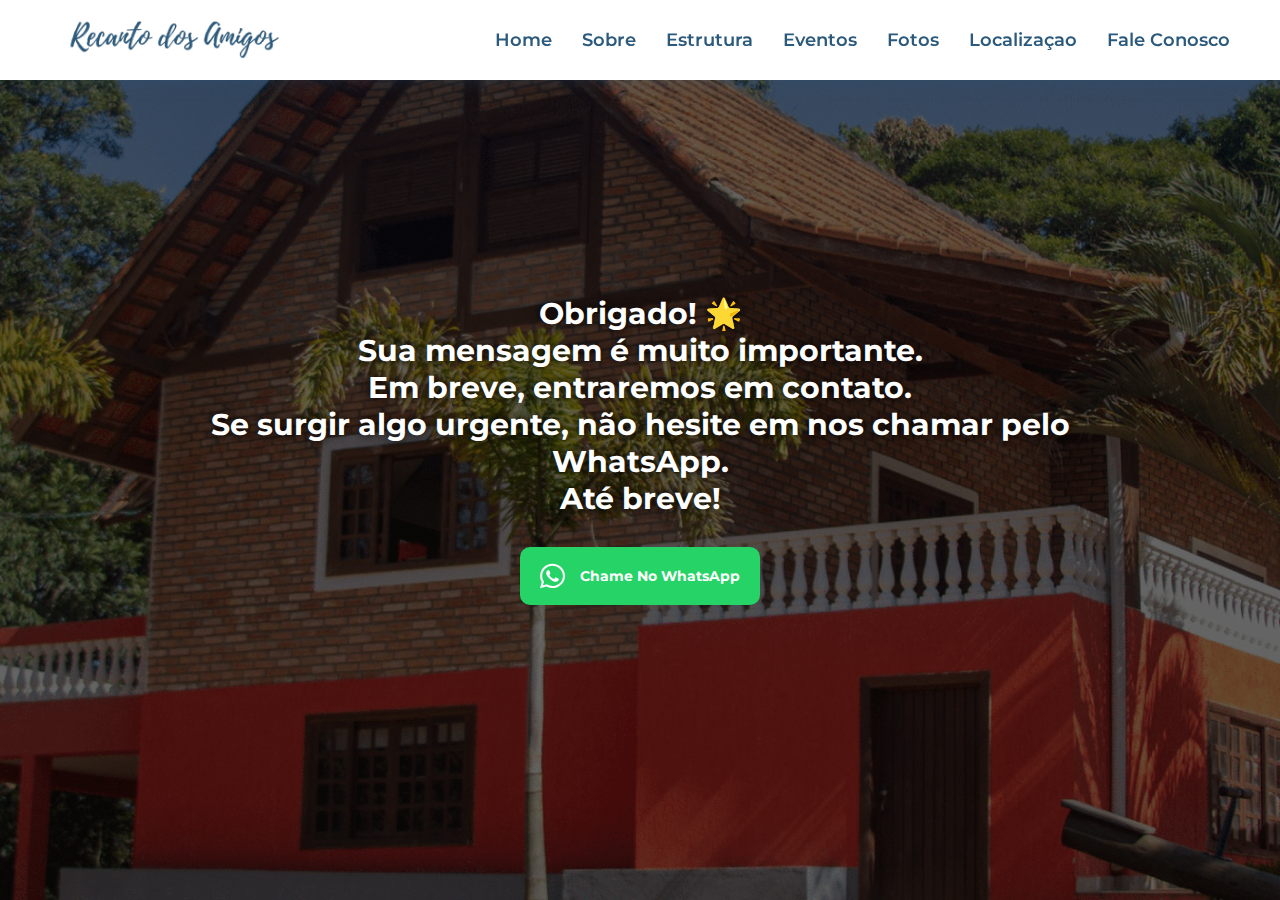
==== obrigado.html @ 03cd28a4 "create pagina obrigado" ====
<!DOCTYPE html>
<html lang="pt-br">
  <head>
    <meta charset="UTF-8" />
    <meta name="viewport" content="width=device-width, initial-scale=1.0" />
    <link rel="stylesheet" href="css/style.css" />
    <title>Chacara Recanto Dos Amigos</title>
  </head>
  <body>
    <header>
      <div class="container">
        <img class="logo" src="img/logo2.png" />

        <nav class="nav" id="nav">
          <ul id="menu">
            <li><a href="index.html">Home</a></li>
            <li><a href="index.html#sobre">Sobre</a></li>
            <li><a href="index.html#estrutura">Estrutura</a></li>
            <li><a href="#eventos">Eventos</a></li>
            <li><a href="#fotos">Fotos</a></li>
            <li><a href="#local">Localizaçao</a></li>
            <li><a href="#contato">Fale Conosco</a></li>
          </ul>

          <button class="mobile-menu" id="btn-mobile">
            <span id="hamburger"></span>
          </button>
        </nav>
      </div>
      <!-- container  -->
    </header>

    <main>
      <div class="img-header">
        <div class="bg-header"></div>
        <p>
          Obrigado! 🌟 <br>Sua mensagem é muito importante.<br> Em breve, entraremos em contato.<br>Se surgir algo urgente, não hesite em nos chamar pelo WhatsApp.<br>Até breve!
        </p>

        <a class="btn-whats-obrigado" href="https://wa.me/5511991310628" target="_blank">
          <img src="img/icon-withe-whatsapp.svg" alt="" />
          Chame No WhatsApp</a
        >
        

      </div>
    </main>
    <script src="js/scripts.js"></script>
  </body>
</html>
---- css/style.css ----
@import url("https://fonts.googleapis.com/css2?family=Montserrat:wght@400;700;800;900&family=Nunito:wght@400;700;900&display=swap");

:root {
  --cor01: hsl(206, 48%, 33%);
  --textwhite: #fff;
  --colorgreen: #25d366;

  /* Fonts */
  --montserrat: "Montserrat", sans-serif;
  --nunito: "Nunito", sans-serif;
}
* {
  margin: 0;
  padding: 0;
  box-sizing: border-box;
  list-style: none;
  font-family: var(--nunito);
  text-decoration: none;
  outline: none;
  scroll-behavior: smooth;
}

.div-section {
  background-color: #cccccc36;
}

a,
p {
  font-family: var(--montserrat);
  font-weight: 700;
  color: black;
}

h3,
h2 {
  font-family: var(--nunito);
  font-weight: 900;
  color: var(--cor01);
}

header {
  position: fixed;
  top: 0;
  left: 0;
  z-index: 4;
  width: 100%;
  background: white;
  box-shadow: 0 0 29px -13px var(--cor01);
}

header .container {
  display: flex;
  align-items: center;
  justify-content: space-between;
  height: 80px;
  padding: 0 50px;
}

header .logo {
  margin-top: -10px;
  width: 250px;
}

nav ul {
  display: flex;
  flex-direction: row;
  gap: 30px;
}

#menu a {
  color: var(--cor01);
  font-weight: 600;
  font-size: 18px;
  position: relative;
}

#menu a::after {
  content: " ";
  width: 0%;
  height: 2px;
  background-color: var(--cor01);
  position: absolute;
  bottom: -2px;
  left: 0;
  transition: 0.5s ease-in-out;
}

#menu a:hover::after {
  content: " ";
  width: 100%;
  height: 2px;
  background-color: var(--cor01);
  position: absolute;
  bottom: -2px;
  left: 0;
  transition: 0.5s ease-in-out;
}

/* Menu mobile */

.mobile-menu {
  background-color: var(--cor01);
  /* padding: 6px; */
  padding: 16px;
  width: 30px;
  height: 30px;
  border-radius: 50%;
  display: flex;
  justify-content: center;
  align-items: center;
  border: none;
  display: none;
}

.img-header {
  background-image: url(../img/img-casa-header.jpg);
  background-size: cover;
  background-repeat: no-repeat;
  background-position: bottom;
  height: 100vh;

  display: flex;
  flex-direction: column;
  gap: 30px;
  align-items: center;
  justify-content: center;

  position: relative;
}

.bg-header {
  z-index: 1;
  width: 100%;
  height: 100%;
  position: absolute;
  background-color: #000000;
  opacity: 0.6;
}

.img-header p {
  z-index: 2;
  max-width: 50%;
  text-align: center;
  font-size: 30px;
  color: var(--textwhite);
  text-shadow: 0 0 10px #000000;
}

.container {
  max-width: 1450px;
  margin: auto;
}

.contato-header {
  display: grid;
  grid-template-columns: 1fr 1fr 1fr 1fr;
  margin: 60px 0;
  flex-wrap: wrap;
}

.contato-header h3 {
  margin: -15px 0 5px;
}

.phone,
.location,
.email,
.social {
  text-align: center;
  margin: auto;
}

.email a {
  margin: auto;
  display: block;
}

.sobre {
  display: flex;
  gap: 40px;
  padding: 60px 40px;
  min-height: 450px;
}

.left-sobre {
  width: 50%;
  display: flex;
  flex-direction: column;
  justify-content: space-between;

  font-size: 18px;
  line-height: 28px;
  letter-spacing: 0.5px;
}

.left-sobre h2 {
  font-size: 35px;
  font-weight: 900;
  color: var(--cor01);
}

.left-sobre a img {
  width: 25px;
}

.left-sobre a {
  display: flex;
  justify-content: center;
  align-items: center;
  gap: 15px;
  padding: 15px 20px;
  border-radius: 10px;
  color: var(--textwhite);
  background-color: var(--colorgreen);
  transition: 0.6s;
}

.left-sobre a:hover, .btn-whats-obrigado:hover {
  opacity: 0.9;
  scale: 1.1;
}

.left-sobre a:active, .btn-whats-obrigado:active {
  opacity: 0.7;
  scale: 1;
}

.right-sobre {
  width: 50%;
  background-image: url(../img/30.jpg);
  background-size: cover;
  background-position: bottom;
  border-radius: 20px;
}

.section-instacoes {
  padding: 60px 40px;
  text-align: center;
}

.section-instacoes h2 {
  font-size: 35px;
  margin-bottom: 40px;
}

.sobre-instalacoes {
  display: grid;
  grid-template-columns: repeat(3, 1fr);
  gap: 40px;
  text-align: center;
}

.sobre-instalacoes img {
  width: 80px;
}

.sobre-instalacoes h3 {
  font-size: 25px;
  margin-bottom: 10px;
}

.sobre-instalacoes p {
  width: 80%;
  margin: auto;
  line-height: 20px;
  letter-spacing: 0.5px;
}

/* Galeria de Eventos */

.section-eventos {
  padding: 50px;
  text-align: center;
  overflow: hidden;
}

.section-eventos h2 {
  font-size: 35px;
}

.section-eventos p,
.section-container-galery p {
  text-align: center;
  max-width: 500px;
  margin: auto;
  margin-bottom: 40px;
}

.slide-eventos {
  display: flex;
  width: auto;
  height: auto;
  overflow: hidden;
  margin-bottom: 20px;
}

.slide-track {
  display: flex;
  gap: 30px;

  animation: scroll 40s linear infinite;
  -webkit-animation: scroll 60s linear infinite;
  width: calc(300px * 18);
}

.slide-eventos .evento {
  width: 300px;
  background-color: var(--cor01);
  border-radius: 10px;
  padding-top: 20px;
  display: flex;
  flex-direction: column;
}

.slide-eventos div h3 {
  font-size: 20px;
  padding-bottom: 15px;
  color: var(--textwhite);
}

.slide-eventos img {
  width: auto;
  border-radius: 0 0 10px 10px;
}

/* Galeria */

.section-container-galery {
  position: relative;
  padding: 50px;
}

.section-container-galery h2 {
  font-size: 35px;
  text-align: center;
}

.img-container-01 {
  display: grid;
  grid-template-columns: repeat(3, 1fr);
  gap: 25px;
  justify-content: center;
  padding: 10px;
}

.image {
  height: 250px;
  border: 3px solid var(--cor01);
  overflow: hidden;
  cursor: pointer;
  border-radius: 10px;
  display: none;
}

.image img {
  height: 100%;
  width: 100%;
  object-fit: cover;
  transition: 0.2s linear;
}

.image:hover img {
  transform: scale(1.1);
}

.popup-img {
  position: fixed;
  top: 0;
  left: 0;
  background: rgba(0, 0, 0, 78%);
  backdrop-filter: blur(7px);
  width: 100%;
  height: 100%;
  z-index: 10;
  display: none;
}

.arrow-btn {
  position: absolute;
  top: 50%;
  padding: 10px;
  border-radius: 50%;
  border: none;
  background: none;
  cursor: pointer;
  font-size: 35px;
  width: 50px;
  height: 50px;
  transition: 0.4s ease-in-out;
  z-index: 11;
}

.arrow-btn:hover {
  background: rgba(0, 0, 0, 0.5);
}

.left-arrow {
  left: 20px;
  transform: translateY(-50%);
}

.right-arrow {
  right: 20px;
  transform: translateY(-50%) rotate(180deg);
}

.popup-img span {
  position: absolute;
  top: 0;
  right: 25px;
  font-size: 35px;
  font-weight: bold;
  color: var(--textwhite);
  cursor: pointer;
  z-index: 100;
}

.popup-img img {
  position: absolute;
  top: 50%;
  left: 50%;
  transform: translate(-50%, -50%);
  border-radius: 10px;
  max-width: 750px;
  max-height: 90%;
  object-fit: cover;
  object-fit: cover;
}

.btn-galeria,
.btn-submit {
  margin: 5px auto;
  display: block;
  color: var(--textwhite);
  font-size: 20px;
  font-weight: 700;
  background-color: var(--cor01);
  border-radius: 10px;
  border: none;
  padding: 10px 40px;
  cursor: pointer;
  transition: 0.2s linear;
}

.btn-galeria:hover,
.btn-submit:hover {
  opacity: 0.9;
  scale: 1.1;
}

.btn-galeria:active,
.btn-submit:active {
  opacity: 0.7;
  scale: 1;
}

.fim-galeria h2 {
  font-size: 25px;
}

.fim-galeria {
  margin: 20px auto;
  display: none;
  flex-direction: column;
  transition: 0.4s ease-in;
}

.local {
  width: 100%;
  padding: 50px 0;
  display: flex;
  flex-direction: column;
  justify-content: center;
  align-items: center;
}

.local h2 {
  font-size: 35px;
}

.local p {
  text-align: center;
  max-width: 500px;
  margin: auto;
  margin-bottom: 40px;
}

.local iframe {
  width: 100%;
  border-radius: 10px;
  margin: 20px 0;
}

.contact {
  display: flex;
  justify-content: center;
  text-align: center;
  padding: 50px;
}

.contact h2 {
  font-size: 35px;
}

.fale-conosco {
  display: flex;
  flex-direction: column;
  padding: 20px;
  border-radius: 10px;
  gap: 20px;
}

form {
  width: 50%;
}

input {
  height: 40px;
  border-radius: 3px;
  border: 1px solid gray;
  padding-left: 10px;
  outline-color: chartreuse;
}

textarea {
  resize: none;
  height: 150px;
  width: auto;
  border-radius: 3px;
  border: 1px solid gray;
  padding: 10px;
  outline-color: chartreuse;
}

form button {
  margin: 0 auto;
  padding: 10px 20px;
  background-color: var(--cor01);
  color: var(--textwhite);
  font-size: 18px;
  border: none;
  border-radius: 20px;
}

footer {
  background: var(--cor01);
}

.content-footer {
  display: flex;
  flex-wrap: wrap;
  justify-content: space-around;
  padding: 50px;
  gap: 30px;
}

footer h2 {
  color: var(--textwhite);
  margin-bottom: 7px;
}

footer p,
footer a {
  color: var(--textwhite);
  line-height: 25px;
}

footer img {
  width: 18px;
}

.content-local-footer {
  display: flex;
  gap: 10px;
}

.content-local-footer img {
  width: 30px;
}

.social-footer p,
.contato-footer p {
  display: flex;
  align-items: center;
  gap: 10px;
}

.copyright h4 {
  text-align: center;
  padding: 10px;
  background-color: #1c425f;
  color: var(--textwhite);
}

.btn-whatsapp {
  display: flex;
  justify-content: center;
  align-items: center;

  width: 60px;
  height: 60px;
  padding: 15px;
  border-radius: 50%;
  background-color: var(--colorgreen);

  position: fixed;
  bottom: 35px;
  right: 35px;
  z-index: 120;
  cursor: pointer;
}

.pulse {
  animation: animate-pulse 3s linear infinite;
}

/* Página de Obrigado */

.btn-whats-obrigado {
  display: flex;
  justify-content: center;
  align-items: center;
  gap: 15px;
  padding: 15px 20px;
  border-radius: 10px;
  color: var(--textwhite);
  background-color: var(--colorgreen);
  transition: 0.6s;
  z-index: 50;
}


.btn-whats-obrigado img {
  width: 25px;
}

.btn-whats-obrigado {
  font-size: 14px;
}

/* Keyframe Botão WhatsApp */

@keyframes animate-pulse {
  0% {
    box-shadow: 0 0 0 0 rgba(51, 204, 102, 0.7), 0 0 0 0 rgba(51, 204, 102, 0.7);
  }
  40% {
    box-shadow: 0 0 0 50px rgba(51, 204, 102, 0),
      0 0 0 0 rgba(51, 204, 102, 0.7);
  }
  80% {
    box-shadow: 0 0 0 50px rgba(51, 204, 102, 0),
      0 0 0 30px rgba(51, 204, 102, 0);
  }
  100% {
    box-shadow: 0 0 0 0 rgba(51, 204, 102, 0), 0 0 0 30px rgba(51, 204, 102, 0);
  }
}

/* Keyframe Galeria de Eventos */

@keyframes scroll {
  from {
    -webkit-transform: translateX(0);
    transform: translateX(0);
  }
  to {
    -webkit-transform: translateX(-4500px);
    transform: translateX(calc(-4500px));
  }
}

/* Responsividade */

@media screen and (max-width: 1280px) {
  .img-header p {
    max-width: 80%;
  }
}

@media screen and (max-width: 1070px) {
  nav ul {
    gap: 18px;
  }

  nav ul li a {
    font-size: 17px;
  }

  header .logo {
    width: 200px;
  }
}

@media screen and (max-width: 900px) {
  header .container {
    padding: 0 15px;
  }

  .img-header {
    height: 50vh;
  }

  #hamburger {
    color: #fff;
    display: block;
    width: 20px;
    border-top: 2px solid;
  }

  #hamburger::after,
  #hamburger::before {
    content: "";
    display: block;
    width: 20px;
    height: 2px;
    background: currentColor;
    margin-top: 5px;
    transition: 0.3s;
    position: relative;
  }

  #nav.active #hamburger {
    border-top-color: transparent;
  }

  #nav.active #hamburger::before {
    transform: rotate(135deg);
  }

  #nav.active #hamburger::after {
    transform: rotate(-135deg);
    top: -6px;
  }

  .nav #menu {
    display: block;
    position: absolute;
    width: 100%;
    height: calc(100vh - 80px);
    top: 80px;
    right: -100%;
    background-color: #2c5a7d80;
    padding: 20px;
    backdrop-filter: blur(9px);
    transition: 0.6s;

    /* display: block; */
    z-index: 10;
  }

  #menu li {
    margin-bottom: 15px;
  }

  #menu li a {
    color: var(--textwhite);
    font-size: 18px;
    font-weight: 900;
  }

  .nav.active #menu {
    right: 0;
  }

  .mobile-menu {
    display: flex;
  }

  .img-header p {
    max-width: 80%;
  }

  .contato-header {
    display: grid;
    grid-template-columns: 1fr 1fr;
    gap: 50px;
  }

  .sobre {
    flex-direction: column;
    align-items: center;
  }

  .left-sobre {
    width: 80%;
    gap: 15px;
    align-items: center;
    text-align: center;
  }

  .right-sobre {
    height: 300px;
    width: 80%;
  }

  .sobre-instalacoes {
    grid-template-columns: repeat(2, 1fr);
  }

  .img-container-01 {
    grid-template-columns: repeat(2, 1fr);
  }

  form {
    width: 80%;
  }

  div#contato {
    padding: 0;
  }
}

@media screen and (max-width: 768px) {
  header .logo {
    width: 230px;
  }
  .img-header {
    height: 50vh;
  }
  .img-header p {
    font-size: 18px;
    margin-top: 40px;
  }
  .popup-img img {
    width: 90%;
  }

  .contato-header {
    gap: 5px;
    padding: 0 10px;
    display: flex;
    justify-content: center;
    align-items: center;
  }

  .slide-eventos .evento {
    width: 260px;
  }
  .slide-eventos .evento h3 {
    font-size: 17px;
  }

  .contato-header img {
    width: 50px;
  }

  .contato-header h3 {
    font-size: 18px;
  }
  .contato-header p {
    font-size: 14px;
  }

  .sobre {
    flex-direction: column;
    align-items: center;
    padding: 40px 10px;
  }

  .left-sobre {
    width: 100%;
    font-size: 15px;
    order: 2;
  }

  .right-sobre {
    width: 100%;
  }

  .section-instacoes {
    padding: 40px 10px;
  }

  .sobre-instalacoes {
    gap: 10px;
  }

  .sobre-instalacoes img {
    width: 50px;
    margin-top: 10px;
  }

  .sobre-instalacoes h3 {
    font-size: 18px;
  }

  .sobre-instalacoes p {
    width: 100%;
    font-size: 14px;
  }

  .section-eventos {
    padding: 40px 10px;
  }

  .section-eventos h2 {
    font-size: 30px;
  }

  .section-container-galery {
    padding: 40px 10px;
  }

  .img-container-01 {
    gap: 11px;
  }

  .local {
    padding: 40px 0;
  }

  .contact {
    padding: 0px;
  }

  form {
    width: 95%;
  }

  .container.content-footer {
    padding: 40px 10px;
  }

  .copyright h4 {
    font-size: 10px;
  }

  footer p,
  footer a {
    font-size: 13px;
  }
}
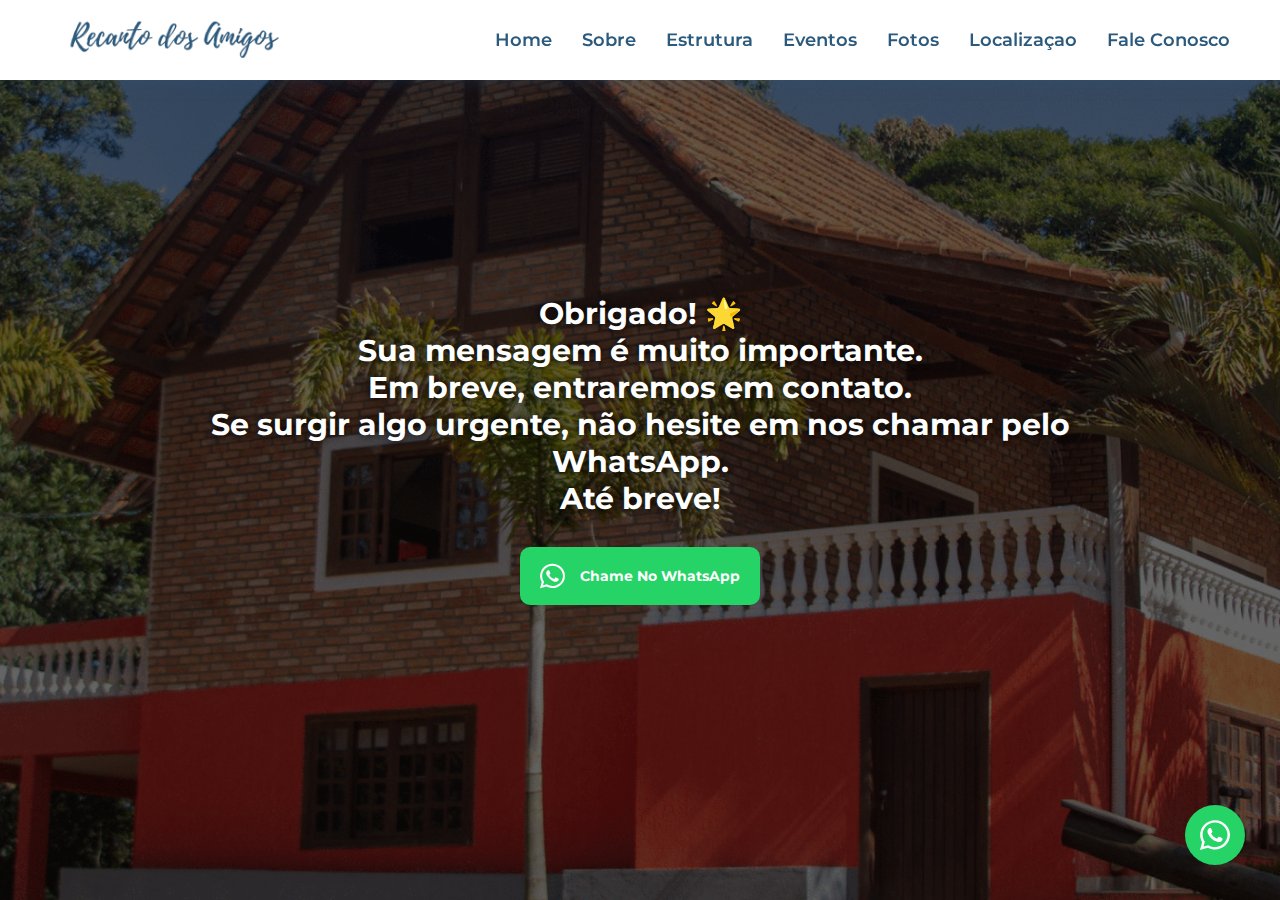
==== commit 3b90a775: "update pagina de obrigado" ====
--- a/obrigado.html
+++ b/obrigado.html
@@ -1,10 +1,10 @@
 <!DOCTYPE html>
-<html lang="pt-br">
+<html lang="en">
   <head>
     <meta charset="UTF-8" />
     <meta name="viewport" content="width=device-width, initial-scale=1.0" />
     <link rel="stylesheet" href="css/style.css" />
-    <title>Chacara Recanto Dos Amigos</title>
+    <title>Document</title>
   </head>
   <body>
     <header>
@@ -16,10 +16,10 @@
             <li><a href="index.html">Home</a></li>
             <li><a href="index.html#sobre">Sobre</a></li>
             <li><a href="index.html#estrutura">Estrutura</a></li>
-            <li><a href="#eventos">Eventos</a></li>
-            <li><a href="#fotos">Fotos</a></li>
-            <li><a href="#local">Localizaçao</a></li>
-            <li><a href="#contato">Fale Conosco</a></li>
+            <li><a href="index.html#eventos">Eventos</a></li>
+            <li><a href="index.html#fotos">Fotos</a></li>
+            <li><a href="index.html#local">Localizaçao</a></li>
+            <li><a href="index.html#contato">Fale Conosco</a></li>
           </ul>
 
           <button class="mobile-menu" id="btn-mobile">
@@ -31,20 +31,44 @@
     </header>
 
     <main>
-      <div class="img-header">
+      <div class="img-header header-pagina-obrigado">
         <div class="bg-header"></div>
         <p>
-          Obrigado! 🌟 <br>Sua mensagem é muito importante.<br> Em breve, entraremos em contato.<br>Se surgir algo urgente, não hesite em nos chamar pelo WhatsApp.<br>Até breve!
+          Obrigado! 🌟 <br />Sua mensagem é muito importante.<br />
+          Em breve, entraremos em contato.<br />Se surgir algo urgente, não
+          hesite em nos chamar pelo WhatsApp.<br />Até breve!
         </p>
 
-        <a class="btn-whats-obrigado" href="https://wa.me/5511991310628" target="_blank">
+        <a
+          class="btn-whats-obrigado"
+          href="https://wa.me/5511991310628"
+          target="_blank"
+        >
           <img src="img/icon-withe-whatsapp.svg" alt="" />
           Chame No WhatsApp</a
         >
-        
+      </div>
 
-      </div>
+      <a href="https://wa.me/5511991310628" target="_blank">
+        <div class="btn-whatsapp pulse">
+          <img src="img/icon-withe-whatsapp.svg" alt="" />
+        </div>
+      </a>
     </main>
-    <script src="js/scripts.js"></script>
+
+    <script>
+      // menu mobile
+
+const btnMobile = document.getElementById('btn-mobile')
+
+function toggleMenu() {
+  const nav = document.getElementById('nav')
+
+  nav.classList.toggle('active')
+  console.log('clicou')
+}
+
+btnMobile.addEventListener('click', toggleMenu)
+    </script>
   </body>
 </html>
--- a/css/style.css
+++ b/css/style.css
@@ -616,6 +616,11 @@
 
 /* Página de Obrigado */
 
+.img-header.header-pagina-obrigado {
+  height: 100vh;
+}
+
+
 .btn-whats-obrigado {
   display: flex;
   justify-content: center;
@@ -626,7 +631,7 @@
   color: var(--textwhite);
   background-color: var(--colorgreen);
   transition: 0.6s;
-  z-index: 50;
+  z-index: 2;
 }
 
 
@@ -678,18 +683,44 @@
   }
 }
 
-@media screen and (max-width: 1070px) {
+@media screen and (max-width: 1100px) {
   nav ul {
     gap: 18px;
   }
 
-  nav ul li a {
+  #menu a {
     font-size: 17px;
   }
 
   header .logo {
     width: 200px;
   }
+}
+
+@media screen and (max-width: 937px) {
+  nav ul {
+    gap: 18px;
+  }
+
+  #menu {
+    gap: 15px;
+  }
+  #menu a {
+    font-size: 16px;
+  }
+
+  header .logo {
+    width: 200px;
+  }
+
+  .container.content-footer {
+    padding: 40px 10px;
+  }
+
+  footer p, footer a {
+    font-size: 13px;
+}
+  
 }
 
 @media screen and (max-width: 900px) {
@@ -740,7 +771,7 @@
     height: calc(100vh - 80px);
     top: 80px;
     right: -100%;
-    background-color: #2c5a7d80;
+    background-color: #2c5a7dd1;
     padding: 20px;
     backdrop-filter: blur(9px);
     transition: 0.6s;
@@ -757,6 +788,7 @@
     color: var(--textwhite);
     font-size: 18px;
     font-weight: 900;
+    letter-spacing: 1px;
   }
 
   .nav.active #menu {
@@ -769,6 +801,10 @@
 
   .img-header p {
     max-width: 80%;
+  }
+
+  .img-header.header-pagina-obrigado p {
+    max-width: 100%;
   }
 
   .contato-header {
@@ -787,6 +823,7 @@
     gap: 15px;
     align-items: center;
     text-align: center;
+    order: 2;
   }
 
   .right-sobre {
@@ -822,6 +859,8 @@
     font-size: 18px;
     margin-top: 40px;
   }
+
+  
   .popup-img img {
     width: 90%;
   }
@@ -829,7 +868,6 @@
   .contato-header {
     gap: 5px;
     padding: 0 10px;
-    display: flex;
     justify-content: center;
     align-items: center;
   }
@@ -861,7 +899,6 @@
   .left-sobre {
     width: 100%;
     font-size: 15px;
-    order: 2;
   }
 
   .right-sobre {
